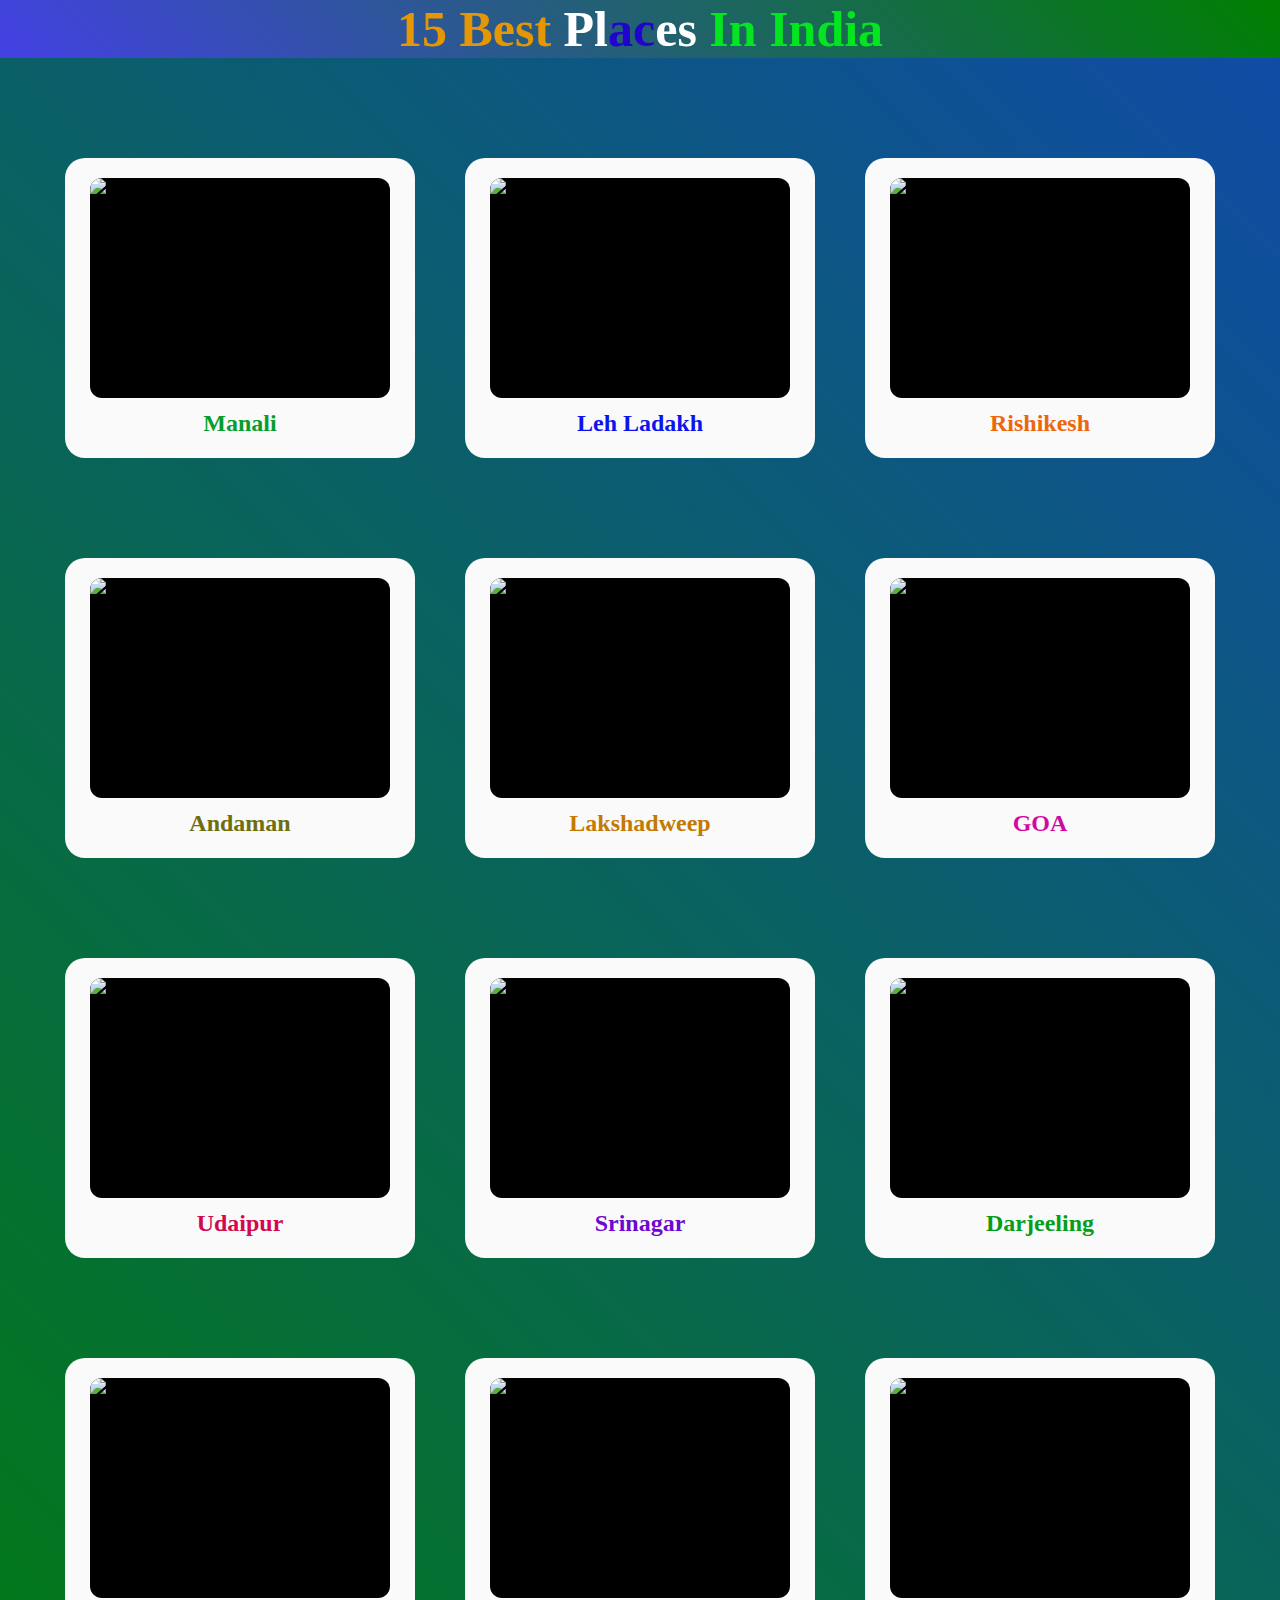
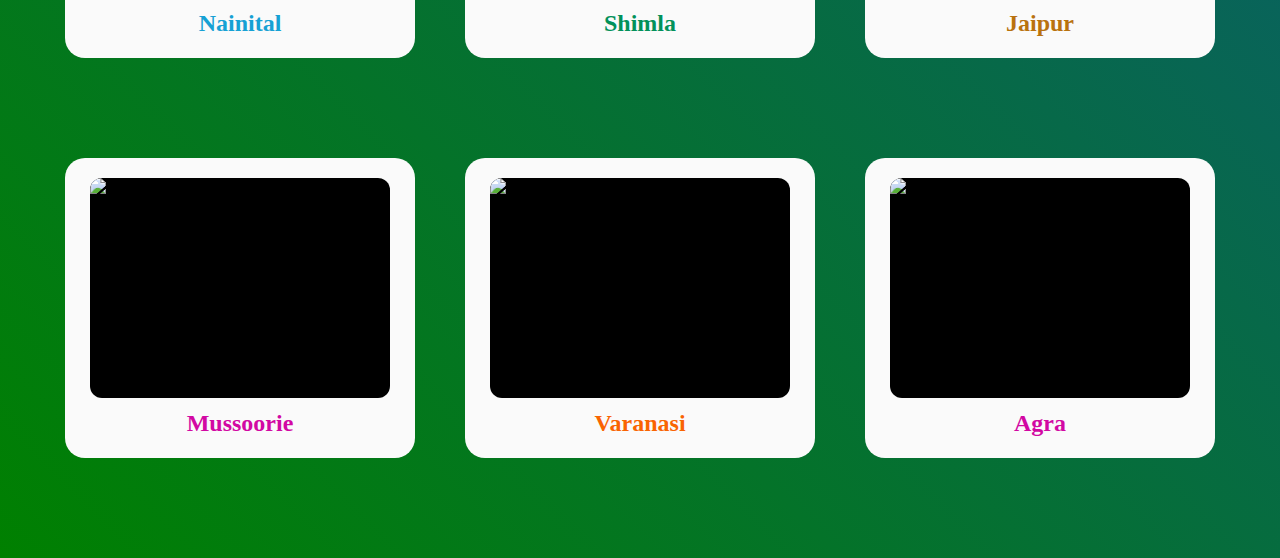
==== Mini_Projects/HTML,CSS Projects/50 best place in India project/index.html @ b07dcfc9 "Best place in india Website" ====
<!DOCTYPE html>
<html lang="en">

<head>
    <meta charset="UTF-8">
    <meta http-equiv="X-UA-Compatible" content="IE=edge">
    <meta name="viewport" content="width=device-width, initial-scale=1.0">
    <title>15 Best Places In India</title>
    <link rel="stylesheet" href="style.css">
</head>

<body>
    <div class="name"> <span style="color:rgb(229, 150, 3)">15 Best</span> <span style="color:rgb(255, 255, 255)"> Pl<span style="color:rgb(34, 3, 206)">ac</span>es </span><span style="color:rgb(3, 229, 33)"> In India</span></div>
    <div class="website">
        <div class="container">

            <div class="box" style="--clr:rgb(5, 158, 46);">
                <div class="image">
                    <img src="https://www.holidify.com/images/bgImages/MANALI.jpg" alt="manali">
                </div>
                <div class="content">
                    <h2>Manali</h2>
                    <p>With spectacular valleys, breathtaking views, snowcapped mountains, and lush forests of oak,
                        deodar, and pine, Manali is a magical hill station at the northern end of Kullu valley in
                        Himachal Pradesh. Gifted to the world by the mighty Himalayas, it is known to be one of the most
                        popular destinations for Honeymooners.</p>
                    <a href="https://en.wikipedia.org/wiki/Manali,_Himachal_Pradesh" target="_blank">Read More</a>
                </div>
            </div>

            <div class="box" style="--clr:rgb(11, 19, 238);">
                <div class="image">
                    <img src="https://www.holidify.com/images/bgImages/LADAKH.jpg" alt="ladakh">
                </div>
                <div class="content">
                    <h2>Leh Ladakh</h2>
                    <p>Ladakh is a union territory in the Kashmir region of India. Formerly falling in the state of Jammu & Kashmir, Ladakh was administered a union territory on 31st October 2019. Extending from the Siachen Glacier to the main Great Himalayas. Dominated by dramatic landscapes, Ladakh is known as the world's coldest desert.</p>
                    <a href="https://en.wikipedia.org/wiki/Ladakh" target="_blank">Read More</a>
                </div>
            </div>

            <div class="box" style="--clr:rgb(238, 102, 11);">
                <div class="image">
                    <img src="https://www.holidify.com/images/bgImages/RISHIKESH.jpg" alt="rishikesh">
                </div>
                <div class="content">
                    <h2>Rishikesh</h2>
                    <p>Located in the foothills of the Himalayas along the convergence of Ganga and Chandrabhaga River, Rishikesh is a small town in the Dehradun district, located close to Haridwar in Uttarakhand.Rishikesh (also called as Hrishikesh) is known for its adventure activities, ancient temples, popular cafes and as the "Yoga Capital of the World".</p>
                    <a href="https://en.wikipedia.org/wiki/Rishikesh" target="_blank">Read More</a>
                </div>
            </div>

            <div class="box" style="--clr:rgb(110, 110, 13);">
                <div class="image">
                    <img src="https://wallpapercave.com/wp/wp7333491.jpg" alt="Andaman">
                </div>
                <div class="content">
                    <h2>Andaman</h2>
                    <p>Replete with turquoise blue water beaches and a bit of history, Andaman & Nicobar Islands is a little slice of paradise tucked around 1,400 km away from the east coast of mainland India. Port Blair, the capital of this union territory, has a major airport and seaport connected with the rest of the country and with various tourist islands via multiple daily ferries.</p>
                    <a href="https://en.wikipedia.org/wiki/Andaman_and_Nicobar_Islands" target="_blank">Read More</a>
                </div>
            </div>
            
            <div class="box" style="--clr:rgb(196, 121, 0);">
                <div class="image">
                    <img src="https://www.holidify.com/images/bgImages/LAKSHADWEEP-ISLANDS.jpg" alt="Lakshadweep">
                </div>
                <div class="content">
                    <h2>Lakshadweep</h2>
                    <p>Formerly known as Laccadive Islands, Lakshadweep translates to 'one hundred thousand islands' in Malayalam. Home to a few of the most beautiful and exotic islands and beaches of India, Lakshadweep lies 400km off the southwest coast of the Arabian Sea.</p>
                    <a href="https://en.wikipedia.org/wiki/Lakshadweep" target="_blank">Read More</a>
                </div>
            </div>

            <div class="box" style="--clr:rgb(210, 8, 163);">
                <div class="image">
                    <img src="https://www.holidify.com/images/bgImages/GOA.jpg" alt="Goa">
                </div>
                <div class="content">
                    <h2>GOA</h2>
                    <p>Lying on the western coast, Goa is India's smallest state and unlike any other, known for its endless beaches, stellar nightlife, eclectic seafood, world-heritage listed architecture. Spread across just 3,702 km, Goa lies in the Konkan region. It is a far cry from the hippie haven or a beach getaway, and one of the only few destinations that is open 24x7.</p>
                    <a href="https://en.wikipedia.org/wiki/Goa" target="_blank">Read More</a>
                </div>
            </div>

            <div class="box" style="--clr:rgb(210, 8, 79);">
                <div class="image">
                    <img src="https://www.holidify.com/images/bgImages/UDAIPUR.jpg" alt="Udaipur">
                </div>
                <div class="content">
                    <h2>Udaipur</h2>
                    <p>Udaipur, also known as the City of Lakes, is one of the most visited tourist places in Rajasthan. Located around stunning water lakes and enveloped by the Aravalli Hills in all directions, Udaipur is known for its azure lakes, magnificent palaces, vibrant culture and delectable food. It is also one of the best places to experience luxury in India.</p>
                    <a href="https://en.wikipedia.org/wiki/Udaipur" target="_blank">Read More</a>
                </div>
            </div>
            
            <div class="box" style="--clr:rgb(109, 8, 210);">
                <div class="image">
                    <img src="https://www.holidify.com/images/bgImages/SRINAGAR.jpg" alt="Srinagar">
                </div>
                <div class="content">
                    <h2>Srinagar</h2>
                    <p>Famously known as 'Heaven on Earth, Srinagar is located in the union territory of Jammu & Kashmir, on the banks of river Jhelum. Srinagar is known for the stationary houseboats and gondola-type rowboats- Shikaras on Dal Lake. Adorned with tranquil Dal Lake & Nigeen Lake,Srinagar is the dream destination for honeymoon and family holidays.</p>
                    <a href="https://en.wikipedia.org/wiki/Srinagar" target="_blank">Read More</a>
                </div>
            </div>
            
            <div class="box" style="--clr:rgb(4, 159, 25);">
                <div class="image">
                    <img src="https://www.holidify.com/images/bgImages/DARJEELING.jpg" alt="Darjeeling">
                </div>
                <div class="content">
                    <h2>Darjeeling</h2>
                    <p>The previous summer capital of India under the British Raj, Darjeeling has come off age as one of the most sought after hill stations in India. Located in West Bengal,this scenic hill station is the perfect getaway for a romantic honeymoon. Nestled amidst acres of tea plantations,Darjeeling stands at the height of 2,050 meters above sea level.</p>
                    <a href="https://en.wikipedia.org/wiki/Darjeeling" target="_blank">Read More</a>
                </div>
            </div>
            
            <div class="box" style="--clr:rgb(22, 161, 212);">
                <div class="image">
                    <img src="https://www.holidify.com/images/bgImages/NAINITAL.jpg" alt="Nainital">
                </div>
                <div class="content">
                    <h2>Nainital</h2>
                    <p>Nainital is a charming hill station located at the foothills of the Kumaon ranges in Uttarakhand. Located close to Dehradun and Delhi, it is the most visited hill station in North India. Nainital is a perfect weekend getaway from Delhi and the nearby places.</p>
                    <a href="https://en.wikipedia.org/wiki/Nainital" target="_blank">Read More</a>
                </div>
            </div>
            
            <div class="box" style="--clr:rgb(2, 145, 90);">
                <div class="image">
                    <img src="https://www.holidify.com/images/compressed/1907.jpg" alt="Shimla">
                </div>
                <div class="content">
                    <h2>Shimla</h2>
                    <p>Shimla is the capital of Himachal Pradesh and a popular hill-station among Indian families and honeymooners. Situated at the height of 2200m, it was the summer capital of British India. The hill station still retains its old-world charm with beautiful colonial architecture, pedestrian-friendly Mall Road and the ridge lined up with multiple shops, cafes and restaurants.</p>
                    <a href="https://en.wikipedia.org/wiki/Shimla" target="_blank">Read More</a>
                </div>
            </div>
            
            <div class="box" style="--clr:rgb(185, 114, 14);">
                <div class="image">
                    <img src="https://www.holidify.com/images/bgImages/JAIPUR.jpg" alt="Jaipur">
                </div>
                <div class="content">
                    <h2>Jaipur</h2>
                    <p>Also called the Pink City, Jaipur is the capital of the royal state of Rajasthan. Along with Delhi and Agra, Jaipur forms the Golden Triangle and hails as one of the most famous tourist circuits in the country. One of the largest cities in India, Jaipur is also home to all the modern amenities with some of the most exotic hotels and resorts in the world.</p>
                    <a href="https://en.wikipedia.org/wiki/Jaipur" target="_blank">Read More</a>
                </div>
            </div>
            
            <div class="box" style="--clr:rgb(210, 8, 163);">
                <div class="image">
                    <img src="https://www.holidify.com/images/bgImages/MUSSOORIE.jpg" alt="Mussoorie">
                </div>
                <div class="content">
                    <h2>Mussoorie</h2>
                    <p>Mussoorie is one of the most popular hill stations located at a distance of 290 km from Delhi in the Dehradun district of Uttarakhand. With a backdrop of the Shivalik range of Himalayas and doon valley, Mussoorie, also known as Queen of The Hills. With a cool and pleasant climate throughout the year, Mussoorie was once the British summer capital.</p>
                    <a href="https://en.wikipedia.org/wiki/Mussoorie" target="_blank">Read More</a>
                </div>
            </div>
            
            <div class="box" style="--clr:rgb(249, 100, 1);">
                <div class="image">
                    <img src="https://www.holidify.com/images/cmsuploads/compressed/Dashawamedha_Ghat_in_Varanasi_2_20190806135418.jpg" alt="Varanasi">
                </div>
                <div class="content">
                    <h2>Varanasi</h2>
                    <p>World's oldest living city, Varanasi - also known as Kashi (City of Life) and Benaras, is the spiritual capital of India. It is one of Hinduism's seven holy cities. The old city of Varanasi lies along the western banks of the Ganges, spread across a labyrinth of narrow galis. Benaras is known as the city of Lord Shiva for a reason, and rightfully so.</p>
                    <a href="https://en.wikipedia.org/wiki/Varanasi" target="_blank">Read More</a>
                </div>
            </div>
            
            <div class="box" style="--clr:rgb(210, 8, 163);">
                <div class="image">
                    <img src="https://www.holidify.com/images/bgImages/AGRA.jpg" alt="Agra">
                </div>
                <div class="content">
                    <h2>Agra</h2>
                    <p>Located on the banks of River Yamuna in Uttar Pradesh, Agra is a popular tourist destination as it is home to one of the 7 wonders of the world, the Taj Mahal. It is a sneak peek into the architectural history and legacy of the Mughal empire with two other UNESCO World Heritage Sites Agra Fort and Fatehpur Sikri. </p>
                    <a href="https://en.wikipedia.org/wiki/Agra" target="_blank">Read More</a>
                </div>
            </div>
<!--             
            <div class="box" style="--clr:rgb(210, 8, 163);">
                <div class="image">
                    <img src="" alt="">
                </div>
                <div class="content">
                    <h2></h2>
                    <p></p>
                    <a href="" target="_blank">Read More</a>
                </div>
            </div> -->


        </div>
    </div>

</body>

</html>
---- Mini_Projects/HTML,CSS Projects/50 best place in India project/style.css ----
* {
    margin: 0;
    padding: 0;
    box-sizing: border-box;
}

.name{
    font-size: 50px;
    text-align: center;
    background: linear-gradient(45deg, rgb(68, 65, 228), green);
    /* border-bottom: 1px solid yellowgreen; */
    font-weight: 700;
    
}
.website {
    
    display: flex;
    justify-content: center;
    align-items: center;
    min-height: 100vh;
    background: linear-gradient(45deg, green, rgb(16, 76, 165));

}

.container {
    /* position: relative; */
    display: flex;
    justify-content: center;
    align-items: center;
    flex-wrap: wrap;
    gap: 100px 50px;
    padding: 100px 50px;
    

}

.container .box {
    position: relative;
    display: flex;
    justify-content: center;
    align-items: flex-start;
    height: 300px;
    width: 350px;
    background: rgb(250, 250, 250);
    border-radius: 20px;
    box-shadow: 0 20px 80px rgba(0 0 0 0.15);
    transition: 0.5s;
}

.container .box:hover {
    height: 400px;
}

.container .box .image {
    position: absolute;
    width: 300px;
    height: 220px;
    background: black;
    top: 20px;
    border-radius: 12px;
    overflow: hidden;
    transition: 0.5s;

}

.container .box:hover .image {
    top: -100px;
    scale: 0.8;
    box-shadow: 0 15px 45px rgba(0 0 0 0.2);

}

.container .box .image img {
    position: absolute;
    top: 0;
    left: 0;
    width: 100%;
    height: 100%;
    object-fit: cover;
}

.container .box .content{
    position: absolute;
    top:252px ;
    height: 30px;
    width: 100%;
    padding: 0 30px;
    overflow: hidden;
    text-align: center;
    transition: 0.5s;
}

.container .box:hover .content{
    height: 270px;
    top:120px ;
}

.container .box .content h2{
    font-size: 1.5rem;
    font-weight: 700;
    color: var(--clr);
}

.container .box .content p{
    color:rgb(24, 23, 23) ;
    font-size: 1.05em;

}

.container .box .content a{
    position: relative;
    top: 15px;
    display: inline-block;
    padding: 12px 25px;
    background: var(--clr);
    color: white;
    font-weight: 500;
    text-decoration: none;
    border-radius: 10px;

}
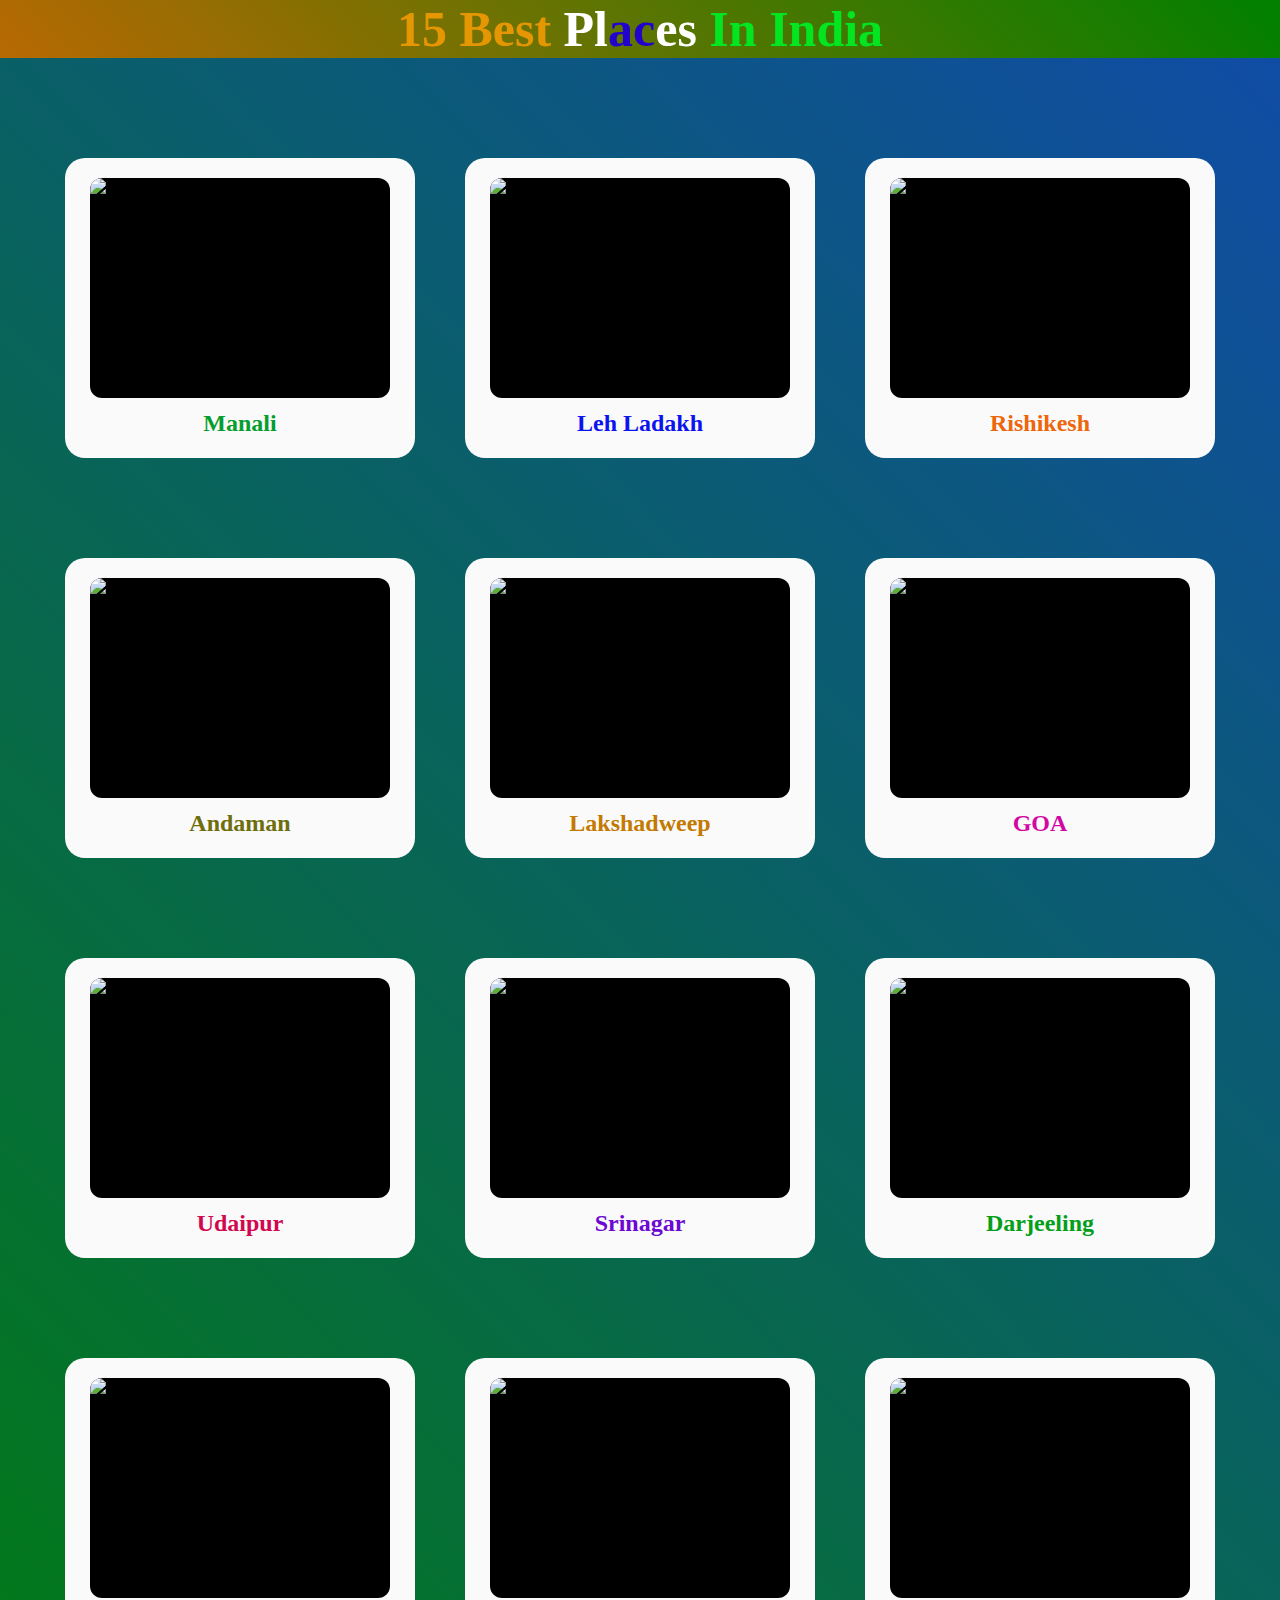
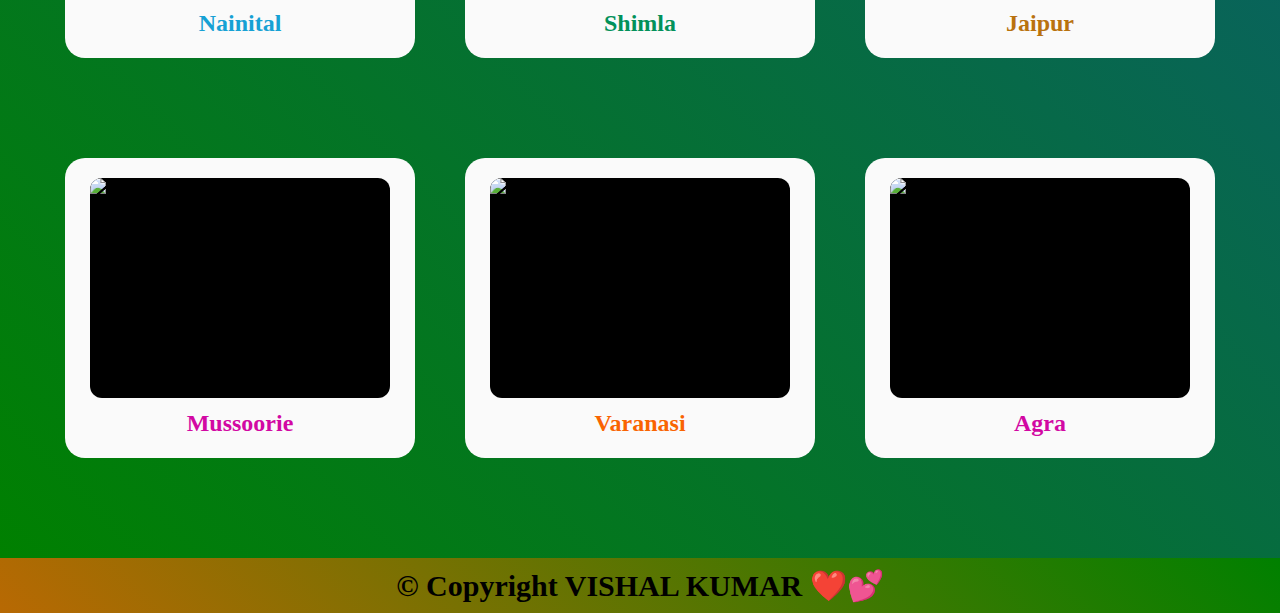
==== commit 4a92ad30: "footer added" ====
--- a/Mini_Projects/HTML,CSS Projects/50 best place in India project/index.html
+++ b/Mini_Projects/HTML,CSS Projects/50 best place in India project/index.html
@@ -193,9 +193,13 @@
                 </div>
             </div> -->
 
-
         </div>
     </div>
+    <footer>
+        
+        <p>&COPY; Copyright VISHAL KUMAR ❤️💕</p>
+    
+    </footer>
 
 </body>
 
--- a/Mini_Projects/HTML,CSS Projects/50 best place in India project/style.css
+++ b/Mini_Projects/HTML,CSS Projects/50 best place in India project/style.css
@@ -7,7 +7,7 @@
 .name{
     font-size: 50px;
     text-align: center;
-    background: linear-gradient(45deg, rgb(68, 65, 228), green);
+    background: linear-gradient(45deg, rgb(184, 105, 3), green);
     /* border-bottom: 1px solid yellowgreen; */
     font-weight: 700;
     
@@ -119,3 +119,12 @@
     border-radius: 10px;
 
 }
+
+footer p{
+    font-size: 30px;
+    padding: 10px 0;
+    text-align: center;
+    background: linear-gradient(45deg, rgb(184, 105, 3), green);
+    /* border-bottom: 1px solid yellowgreen; */
+    font-weight: 700;
+}
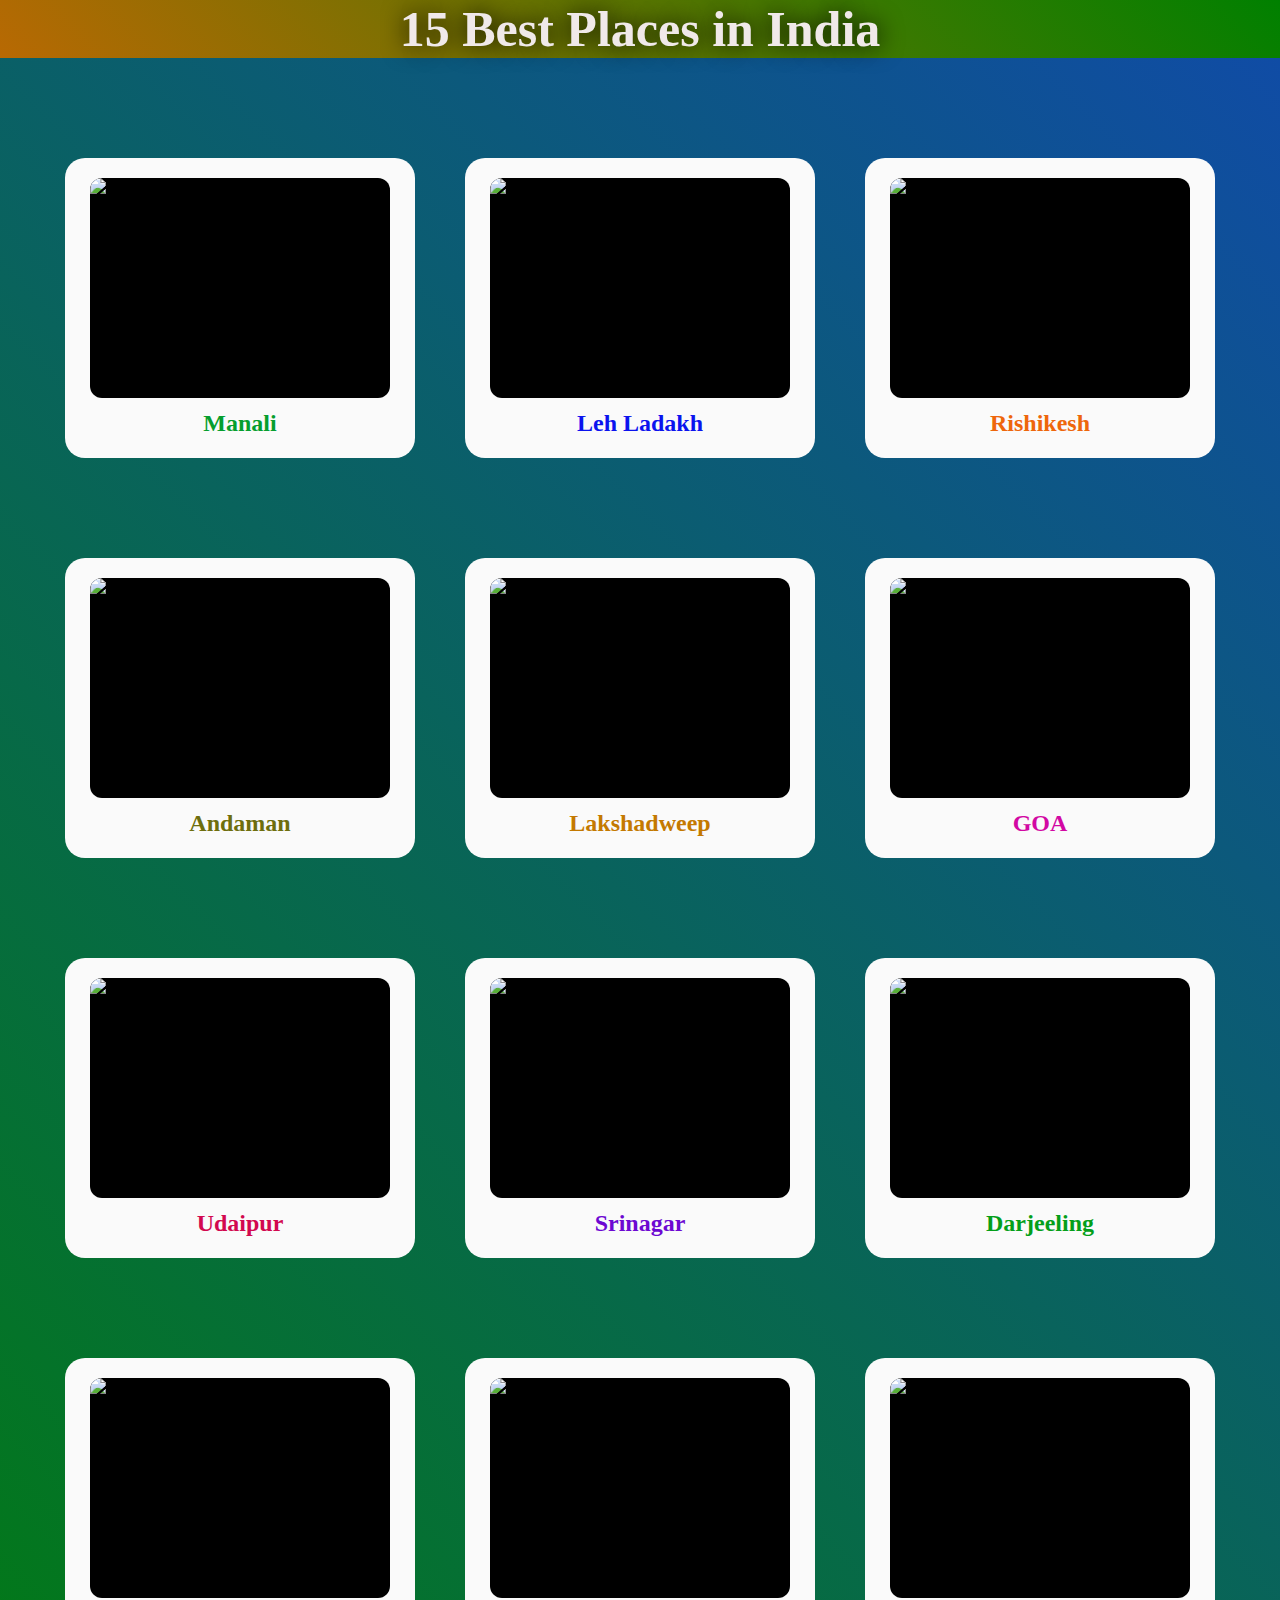
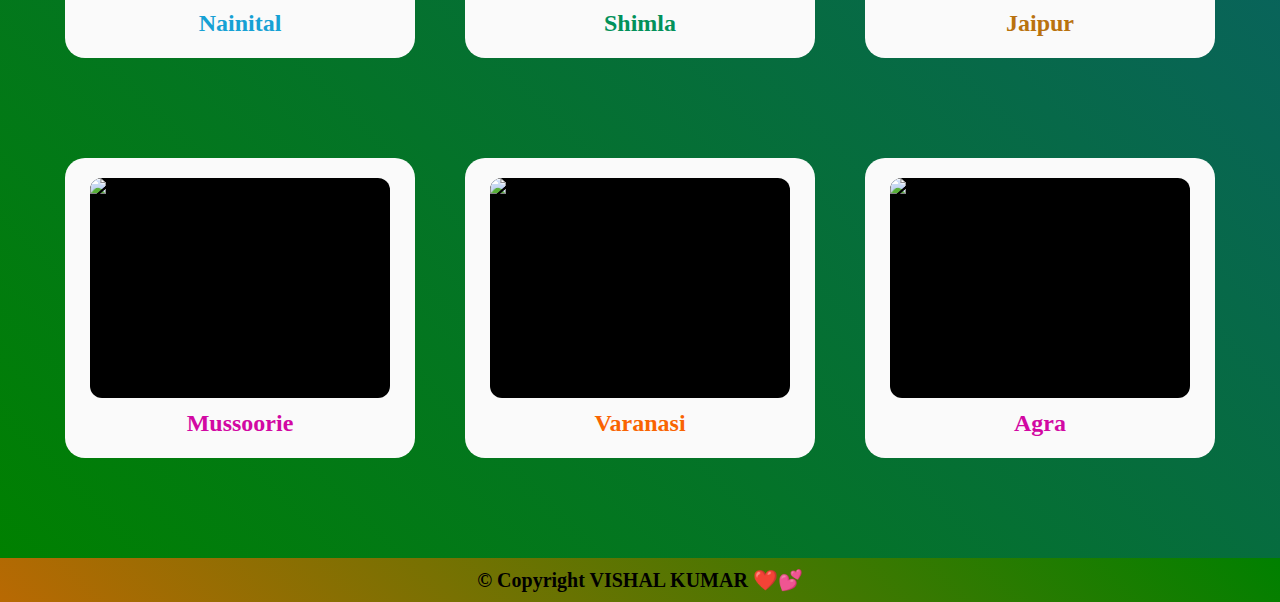
==== commit 2b4b9397: "title edited" ====
--- a/Mini_Projects/HTML,CSS Projects/50 best place in India project/index.html
+++ b/Mini_Projects/HTML,CSS Projects/50 best place in India project/index.html
@@ -10,7 +10,7 @@
 </head>
 
 <body>
-    <div class="name"> <span style="color:rgb(229, 150, 3)">15 Best</span> <span style="color:rgb(255, 255, 255)"> Pl<span style="color:rgb(34, 3, 206)">ac</span>es </span><span style="color:rgb(3, 229, 33)"> In India</span></div>
+    <div class="name"> 15 Best Places in India</div>
     <div class="website">
         <div class="container">
 
@@ -22,8 +22,7 @@
                     <h2>Manali</h2>
                     <p>With spectacular valleys, breathtaking views, snowcapped mountains, and lush forests of oak,
                         deodar, and pine, Manali is a magical hill station at the northern end of Kullu valley in
-                        Himachal Pradesh. Gifted to the world by the mighty Himalayas, it is known to be one of the most
-                        popular destinations for Honeymooners.</p>
+                        Himachal Pradesh. Gifted to the world by the mighty Himalayas.</p>
                     <a href="https://en.wikipedia.org/wiki/Manali,_Himachal_Pradesh" target="_blank">Read More</a>
                 </div>
             </div>
@@ -34,7 +33,9 @@
                 </div>
                 <div class="content">
                     <h2>Leh Ladakh</h2>
-                    <p>Ladakh is a union territory in the Kashmir region of India. Formerly falling in the state of Jammu & Kashmir, Ladakh was administered a union territory on 31st October 2019. Extending from the Siachen Glacier to the main Great Himalayas. Dominated by dramatic landscapes, Ladakh is known as the world's coldest desert.</p>
+                    <p>Ladakh is a union territory in the Kashmir region of India. Formerly falling in the state of
+                        Jammu & Kashmir, Ladakh was administered a union territory on 31st October 2019. Extending from
+                        the Siachen Glacier to the main Great Himalayas.</p>
                     <a href="https://en.wikipedia.org/wiki/Ladakh" target="_blank">Read More</a>
                 </div>
             </div>
@@ -45,7 +46,9 @@
                 </div>
                 <div class="content">
                     <h2>Rishikesh</h2>
-                    <p>Located in the foothills of the Himalayas along the convergence of Ganga and Chandrabhaga River, Rishikesh is a small town in the Dehradun district, located close to Haridwar in Uttarakhand.Rishikesh (also called as Hrishikesh) is known for its adventure activities, ancient temples, popular cafes and as the "Yoga Capital of the World".</p>
+                    <p>Located in the foothills of the Himalayas along the convergence of Ganga and Chandrabhaga River,
+                        Rishikesh is a small town in the Dehradun district, located close to Haridwar in
+                        Uttarakhand.Rishikesh (also called as Hrishikesh) is known for its adventure activities.</p>
                     <a href="https://en.wikipedia.org/wiki/Rishikesh" target="_blank">Read More</a>
                 </div>
             </div>
@@ -56,18 +59,21 @@
                 </div>
                 <div class="content">
                     <h2>Andaman</h2>
-                    <p>Replete with turquoise blue water beaches and a bit of history, Andaman & Nicobar Islands is a little slice of paradise tucked around 1,400 km away from the east coast of mainland India. Port Blair, the capital of this union territory, has a major airport and seaport connected with the rest of the country and with various tourist islands via multiple daily ferries.</p>
+                    <p>Replete with turquoise blue water beaches and a bit of history, Andaman & Nicobar Islands is a
+                        little slice of paradise tucked around 1,400 km away from the east coast of mainland India. </p>
                     <a href="https://en.wikipedia.org/wiki/Andaman_and_Nicobar_Islands" target="_blank">Read More</a>
                 </div>
             </div>
-            
+
             <div class="box" style="--clr:rgb(196, 121, 0);">
                 <div class="image">
                     <img src="https://www.holidify.com/images/bgImages/LAKSHADWEEP-ISLANDS.jpg" alt="Lakshadweep">
                 </div>
                 <div class="content">
                     <h2>Lakshadweep</h2>
-                    <p>Formerly known as Laccadive Islands, Lakshadweep translates to 'one hundred thousand islands' in Malayalam. Home to a few of the most beautiful and exotic islands and beaches of India, Lakshadweep lies 400km off the southwest coast of the Arabian Sea.</p>
+                    <p>Formerly known as Laccadive Islands, Lakshadweep translates to 'one hundred thousand islands' in
+                        Malayalam. Home to a few of the most beautiful and exotic islands and beaches of India,
+                        Lakshadweep lies 400km off the southwest coast of the Arabian Sea.</p>
                     <a href="https://en.wikipedia.org/wiki/Lakshadweep" target="_blank">Read More</a>
                 </div>
             </div>
@@ -78,7 +84,9 @@
                 </div>
                 <div class="content">
                     <h2>GOA</h2>
-                    <p>Lying on the western coast, Goa is India's smallest state and unlike any other, known for its endless beaches, stellar nightlife, eclectic seafood, world-heritage listed architecture. Spread across just 3,702 km, Goa lies in the Konkan region. It is a far cry from the hippie haven or a beach getaway, and one of the only few destinations that is open 24x7.</p>
+                    <p>Lying on the western coast, Goa is India's smallest state and unlike any other, known for its
+                        endless beaches, stellar nightlife, eclectic seafood, world-heritage listed architecture. Spread
+                        across just 3,702 km, Goa lies in the Konkan region.</p>
                     <a href="https://en.wikipedia.org/wiki/Goa" target="_blank">Read More</a>
                 </div>
             </div>
@@ -89,99 +97,120 @@
                 </div>
                 <div class="content">
                     <h2>Udaipur</h2>
-                    <p>Udaipur, also known as the City of Lakes, is one of the most visited tourist places in Rajasthan. Located around stunning water lakes and enveloped by the Aravalli Hills in all directions, Udaipur is known for its azure lakes, magnificent palaces, vibrant culture and delectable food. It is also one of the best places to experience luxury in India.</p>
+                    <p>Udaipur, also known as the City of Lakes, is one of the most visited tourist places in Rajasthan.
+                        Located around stunning water lakes and enveloped by the Aravalli Hills in all directions,
+                        Udaipur is known for its azure lakes, magnificent palaces, vibrant culture and delectable food.
+                     </p>
                     <a href="https://en.wikipedia.org/wiki/Udaipur" target="_blank">Read More</a>
                 </div>
             </div>
-            
+
             <div class="box" style="--clr:rgb(109, 8, 210);">
                 <div class="image">
                     <img src="https://www.holidify.com/images/bgImages/SRINAGAR.jpg" alt="Srinagar">
                 </div>
                 <div class="content">
                     <h2>Srinagar</h2>
-                    <p>Famously known as 'Heaven on Earth, Srinagar is located in the union territory of Jammu & Kashmir, on the banks of river Jhelum. Srinagar is known for the stationary houseboats and gondola-type rowboats- Shikaras on Dal Lake. Adorned with tranquil Dal Lake & Nigeen Lake,Srinagar is the dream destination for honeymoon and family holidays.</p>
+                    <p>Famously known as 'Heaven on Earth, Srinagar is located in the union territory of Jammu &
+                        Kashmir, on the banks of river Jhelum. Srinagar is known for the stationary houseboats and
+                        gondola-type rowboats- Shikaras on Dal Lake.</p>
                     <a href="https://en.wikipedia.org/wiki/Srinagar" target="_blank">Read More</a>
                 </div>
             </div>
-            
+
             <div class="box" style="--clr:rgb(4, 159, 25);">
                 <div class="image">
                     <img src="https://www.holidify.com/images/bgImages/DARJEELING.jpg" alt="Darjeeling">
                 </div>
                 <div class="content">
                     <h2>Darjeeling</h2>
-                    <p>The previous summer capital of India under the British Raj, Darjeeling has come off age as one of the most sought after hill stations in India. Located in West Bengal,this scenic hill station is the perfect getaway for a romantic honeymoon. Nestled amidst acres of tea plantations,Darjeeling stands at the height of 2,050 meters above sea level.</p>
+                    <p>The previous summer capital of India under the British Raj, Darjeeling has come off age as one of
+                        the most sought after hill stations in India. Located in West Bengal,this scenic hill station is
+                        the perfect getaway for a romantic honeymoon.</p>
                     <a href="https://en.wikipedia.org/wiki/Darjeeling" target="_blank">Read More</a>
                 </div>
             </div>
-            
+
             <div class="box" style="--clr:rgb(22, 161, 212);">
                 <div class="image">
                     <img src="https://www.holidify.com/images/bgImages/NAINITAL.jpg" alt="Nainital">
                 </div>
                 <div class="content">
                     <h2>Nainital</h2>
-                    <p>Nainital is a charming hill station located at the foothills of the Kumaon ranges in Uttarakhand. Located close to Dehradun and Delhi, it is the most visited hill station in North India. Nainital is a perfect weekend getaway from Delhi and the nearby places.</p>
+                    <p>Nainital is a charming hill station located at the foothills of the Kumaon ranges in Uttarakhand.
+                        Located close to Dehradun and Delhi, it is the most visited hill station in North India.
+                        Nainital is a perfect weekend getaway from Delhi and the nearby places.</p>
                     <a href="https://en.wikipedia.org/wiki/Nainital" target="_blank">Read More</a>
                 </div>
             </div>
-            
+
             <div class="box" style="--clr:rgb(2, 145, 90);">
                 <div class="image">
                     <img src="https://www.holidify.com/images/compressed/1907.jpg" alt="Shimla">
                 </div>
                 <div class="content">
                     <h2>Shimla</h2>
-                    <p>Shimla is the capital of Himachal Pradesh and a popular hill-station among Indian families and honeymooners. Situated at the height of 2200m, it was the summer capital of British India. The hill station still retains its old-world charm with beautiful colonial architecture, pedestrian-friendly Mall Road and the ridge lined up with multiple shops, cafes and restaurants.</p>
+                    <p>Shimla is the capital of Himachal Pradesh and a popular hill-station among Indian families and
+                        honeymooners. Situated at the height of 2200m, it was the summer capital of British India. 
+                    </p>
                     <a href="https://en.wikipedia.org/wiki/Shimla" target="_blank">Read More</a>
                 </div>
             </div>
-            
+
             <div class="box" style="--clr:rgb(185, 114, 14);">
                 <div class="image">
                     <img src="https://www.holidify.com/images/bgImages/JAIPUR.jpg" alt="Jaipur">
                 </div>
                 <div class="content">
                     <h2>Jaipur</h2>
-                    <p>Also called the Pink City, Jaipur is the capital of the royal state of Rajasthan. Along with Delhi and Agra, Jaipur forms the Golden Triangle and hails as one of the most famous tourist circuits in the country. One of the largest cities in India, Jaipur is also home to all the modern amenities with some of the most exotic hotels and resorts in the world.</p>
+                    <p>Also called the Pink City, Jaipur is the capital of the royal state of Rajasthan. Along with
+                        Delhi and Agra, Jaipur forms the Golden Triangle and hails as one of the most famous tourist
+                        circuits in the country. One of the largest cities in India.</p>
                     <a href="https://en.wikipedia.org/wiki/Jaipur" target="_blank">Read More</a>
                 </div>
             </div>
-            
+
             <div class="box" style="--clr:rgb(210, 8, 163);">
                 <div class="image">
                     <img src="https://www.holidify.com/images/bgImages/MUSSOORIE.jpg" alt="Mussoorie">
                 </div>
                 <div class="content">
                     <h2>Mussoorie</h2>
-                    <p>Mussoorie is one of the most popular hill stations located at a distance of 290 km from Delhi in the Dehradun district of Uttarakhand. With a backdrop of the Shivalik range of Himalayas and doon valley, Mussoorie, also known as Queen of The Hills. With a cool and pleasant climate throughout the year, Mussoorie was once the British summer capital.</p>
+                    <p>Mussoorie is one of the most popular hill stations located at a distance of 290 km from Delhi in
+                        the Dehradun district of Uttarakhand. With a backdrop of the Shivalik range of Himalayas and
+                        doon valley, Mussoorie, also known as Queen of The Hills.</p>
                     <a href="https://en.wikipedia.org/wiki/Mussoorie" target="_blank">Read More</a>
                 </div>
             </div>
-            
+
             <div class="box" style="--clr:rgb(249, 100, 1);">
                 <div class="image">
-                    <img src="https://www.holidify.com/images/cmsuploads/compressed/Dashawamedha_Ghat_in_Varanasi_2_20190806135418.jpg" alt="Varanasi">
+                    <img src="https://www.holidify.com/images/cmsuploads/compressed/Dashawamedha_Ghat_in_Varanasi_2_20190806135418.jpg"
+                        alt="Varanasi">
                 </div>
                 <div class="content">
                     <h2>Varanasi</h2>
-                    <p>World's oldest living city, Varanasi - also known as Kashi (City of Life) and Benaras, is the spiritual capital of India. It is one of Hinduism's seven holy cities. The old city of Varanasi lies along the western banks of the Ganges, spread across a labyrinth of narrow galis. Benaras is known as the city of Lord Shiva for a reason, and rightfully so.</p>
+                    <p>World's oldest living city, Varanasi - also known as Kashi (City of Life) and Benaras, is the
+                        spiritual capital of India. It is one of Hinduism's seven holy cities. The old city of Varanasi
+                        lies along the western banks of the Ganges, spread across a labyrinth of narrow galis.</p>
                     <a href="https://en.wikipedia.org/wiki/Varanasi" target="_blank">Read More</a>
                 </div>
             </div>
-            
+
             <div class="box" style="--clr:rgb(210, 8, 163);">
                 <div class="image">
                     <img src="https://www.holidify.com/images/bgImages/AGRA.jpg" alt="Agra">
                 </div>
                 <div class="content">
                     <h2>Agra</h2>
-                    <p>Located on the banks of River Yamuna in Uttar Pradesh, Agra is a popular tourist destination as it is home to one of the 7 wonders of the world, the Taj Mahal. It is a sneak peek into the architectural history and legacy of the Mughal empire with two other UNESCO World Heritage Sites Agra Fort and Fatehpur Sikri. </p>
+                    <p>Located on the banks of River Yamuna in Uttar Pradesh, Agra is a popular tourist destination as
+                        it is home to one of the 7 wonders of the world. It is a sneak peek into the
+                        architectural history and legacy of the Mughal empire with two other UNESCO World Heritage Sites
+                        Agra Fort and Fatehpur Sikri. </p>
                     <a href="https://en.wikipedia.org/wiki/Agra" target="_blank">Read More</a>
                 </div>
             </div>
-<!--             
+            <!--             
             <div class="box" style="--clr:rgb(210, 8, 163);">
                 <div class="image">
                     <img src="" alt="">
@@ -195,10 +224,9 @@
 
         </div>
     </div>
+
     <footer>
-        
         <p>&COPY; Copyright VISHAL KUMAR ❤️💕</p>
-    
     </footer>
 
 </body>
--- a/Mini_Projects/HTML,CSS Projects/50 best place in India project/style.css
+++ b/Mini_Projects/HTML,CSS Projects/50 best place in India project/style.css
@@ -6,9 +6,10 @@
 
 .name{
     font-size: 50px;
+    color: rgb(240, 233, 233);
+    text-shadow: 0 0 25px  black;
     text-align: center;
     background: linear-gradient(45deg, rgb(184, 105, 3), green);
-    /* border-bottom: 1px solid yellowgreen; */
     font-weight: 700;
     
 }
@@ -121,10 +122,10 @@
 }
 
 footer p{
-    font-size: 30px;
+  
+    font-size: 20px;
     padding: 10px 0;
     text-align: center;
     background: linear-gradient(45deg, rgb(184, 105, 3), green);
-    /* border-bottom: 1px solid yellowgreen; */
     font-weight: 700;
 }
